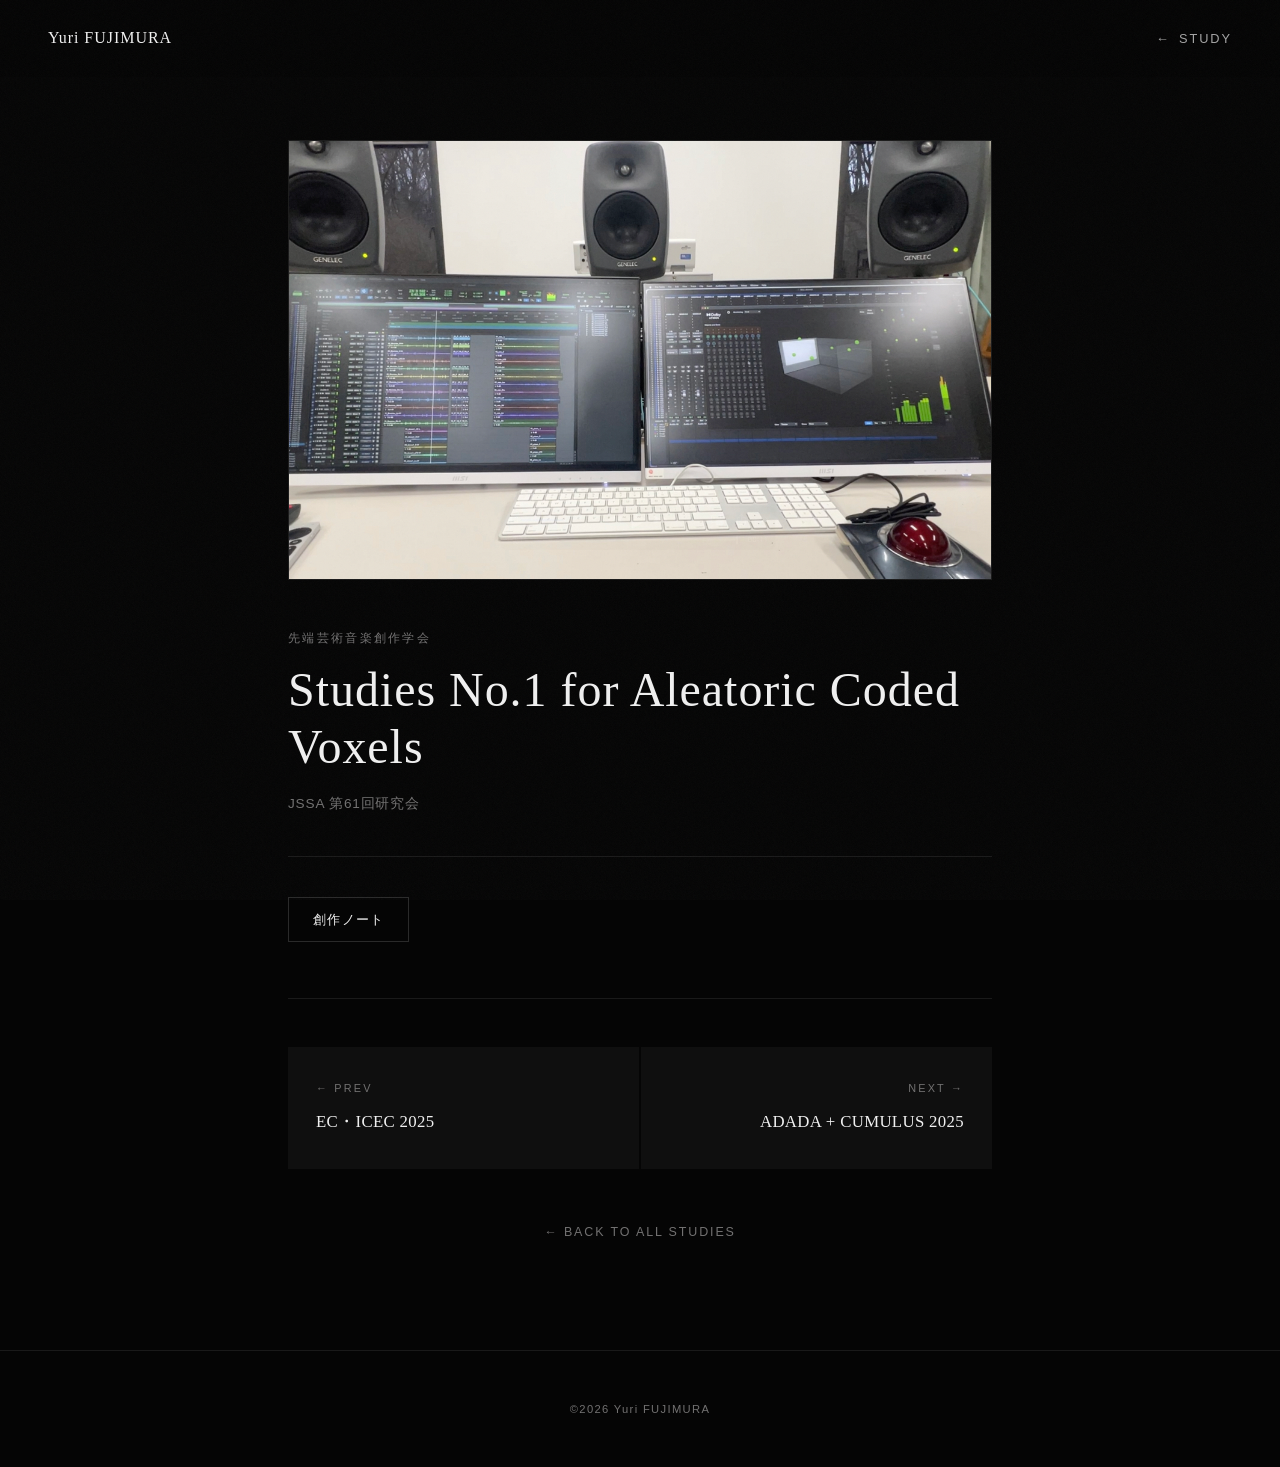
==== study.html @ db3f57db "Add files via upload" ====
<!DOCTYPE html>
<html lang="ja">
<head>
  <meta charset="UTF-8">
  <meta name="viewport" content="width=device-width, initial-scale=1.0">
  <title>Study Detail — Yuri FUJIMURA</title>
  <link rel="preconnect" href="https://fonts.googleapis.com">
  <link rel="preconnect" href="https://fonts.gstatic.com" crossorigin>
  <link href="https://fonts.googleapis.com/css2?family=Geist:wght@100..900&family=Noto+Sans+JP:wght@300;400;500;700&display=swap" rel="stylesheet">

  <style>
    :root {
      --bg-primary: #050505;
      --bg-secondary: #0a0a0a;
      --bg-card: #0f0f0f;
      --text-primary: #f0f0f0;
      --text-secondary: #a4a4a4;
      --text-muted: #727171;
      --accent: #ffffff;
      --border: #1a1a1a;
      --border-light: #2a2a2a;
      --font-display: 'Instrument Serif', serif;
      --font-body: 'Zen Kaku Gothic New', sans-serif;
    }
    *, *::before, *::after { margin: 0; padding: 0; box-sizing: border-box; }
    html { scroll-behavior: smooth; font-size: 16px; }
    body {
      font-family: var(--font-body);
      background-color: var(--bg-primary);
      color: var(--text-primary);
      line-height: 1.8; font-weight: 300;
      -webkit-font-smoothing: antialiased;
      overflow-x: hidden;
    }
    a { color: var(--text-primary); text-decoration: none; transition: opacity 0.3s ease; }
    a:hover { opacity: 0.6; }
    ::selection { background: var(--text-primary); color: var(--bg-primary); }

    .grain-overlay {
      position: fixed; top: 0; left: 0; width: 100%; height: 100%;
      pointer-events: none; z-index: 9998; opacity: 0.035;
      background-image: url("data:image/svg+xml,%3Csvg viewBox='0 0 256 256' xmlns='http://www.w3.org/2000/svg'%3E%3Cfilter id='n'%3E%3CfeTurbulence type='fractalNoise' baseFrequency='0.9' numOctaves='4' stitchTiles='stitch'/%3E%3C/filter%3E%3Crect width='100%25' height='100%25' filter='url(%23n)'/%3E%3C/svg%3E");
      background-size: 128px 128px;
    }

    /* Nav */
    nav {
      position: fixed; top: 0; left: 0; width: 100%;
      padding: 24px 48px;
      display: flex; justify-content: space-between; align-items: center;
      z-index: 1000;
      background: rgba(5, 5, 5, 0.92);
      backdrop-filter: blur(16px); -webkit-backdrop-filter: blur(16px);
    }
    .nav-logo {
      font-family: var(--font-display);
      font-size: 1.0rem; font-weight: 400;
      letter-spacing: 0.06em;
    }
    .nav-back {
      font-size: 0.8rem; font-weight: 400;
      letter-spacing: 0.15em; text-transform: uppercase;
      color: var(--text-secondary); position: relative;
      transition: color 0.3s ease;
    }
    .nav-back:hover { color: var(--text-primary); opacity: 1; }
    .nav-back::before { content: '←'; margin-right: 8px; }

    /* Detail Content */
    .detail-container {
      max-width: 800px; margin: 0 auto;
      padding: 140px 48px 80px;
      opacity: 0; transform: translateY(30px);
      animation: fadeUp 0.8s ease forwards 0.1s;
    }
    @keyframes fadeUp {
      from { opacity: 0; transform: translateY(30px); }
      to   { opacity: 1; transform: translateY(0); }
    }

    .detail-category {
      font-size: 0.72rem; color: var(--text-muted);
      letter-spacing: 0.2em; text-transform: uppercase;
      margin-bottom: 12px;
    }
    .detail-title {
      font-family: var(--font-display);
      font-size: clamp(1.8rem, 4vw, 3rem);
      font-weight: 400; letter-spacing: 0.02em;
      line-height: 1.2; margin-bottom: 16px;
    }
    .detail-venue {
      font-size: 0.85rem; color: var(--text-muted);
      letter-spacing: 0.06em; margin-bottom: 40px;
    }
    .detail-divider {
      width: 100%; height: 1px; background: var(--border);
      margin-bottom: 40px;
    }

    .detail-hero-image {
      width: 100%; aspect-ratio: 16 / 10;
      background: var(--bg-card); border: 1px solid var(--border);
      display: flex; align-items: center; justify-content: center;
      color: var(--text-muted); font-size: 0.75rem; letter-spacing: 0.12em;
      margin-bottom: 48px; overflow: hidden;
    }
    .detail-hero-image img {
      width: 100%; height: 100%; object-fit: cover;
    }

    .detail-description {
      font-size: 0.95rem; color: var(--text-secondary);
      line-height: 2; margin-bottom: 40px;
    }
    .detail-description p { margin-bottom: 18px; }

    .detail-links {
      display: flex; flex-wrap: wrap; gap: 16px; margin-bottom: 56px;
    }
    .detail-links a {
      font-size: 0.8rem; color: var(--text-primary);
      padding: 10px 24px;
      border: 1px solid var(--border-light);
      letter-spacing: 0.1em;
      transition: border-color 0.3s ease, background 0.3s ease;
    }
    .detail-links a:hover {
      border-color: var(--text-secondary);
      background: rgba(255,255,255,0.03);
      opacity: 1;
    }

    /* Image Gallery */
    .detail-gallery { margin-bottom: 56px; }
    .detail-gallery-item { margin-bottom: 32px; }
    .detail-gallery-item .gallery-image {
      width: 100%; aspect-ratio: 16 / 10;
      background: var(--bg-card); border: 1px solid var(--border);
      display: flex; align-items: center; justify-content: center;
      color: var(--text-muted); font-size: 0.75rem; letter-spacing: 0.12em;
      overflow: hidden;
    }
    .detail-gallery-item .gallery-image img {
      width: 100%; height: 100%; object-fit: cover;
    }
    .detail-gallery-item .gallery-caption {
      font-size: 0.78rem; color: var(--text-muted);
      margin-top: 10px; letter-spacing: 0.04em;
    }

    /* Detail Text Sections */
    .detail-section { margin-bottom: 48px; }
    .detail-section h3 {
      font-family: var(--font-display);
      font-size: 1.3rem; font-weight: 400;
      margin-bottom: 16px; letter-spacing: 0.02em;
    }
    .detail-section p {
      font-size: 0.9rem; color: var(--text-secondary);
      line-height: 2; margin-bottom: 12px;
    }

    /* Prev / Next Navigation */
    .work-nav {
      border-top: 1px solid var(--border);
      padding-top: 48px; margin-top: 48px;
      display: grid; grid-template-columns: 1fr 1fr; gap: 2px;
    }
    .work-nav-item {
      padding: 32px 28px;
      background: var(--bg-card);
      transition: background 0.3s ease;
      display: flex; flex-direction: column; justify-content: center;
    }
    .work-nav-item:hover { background: var(--bg-secondary); }
    .work-nav-item a { display: block; color: inherit; text-decoration: none; }
    .work-nav-item a:hover { opacity: 1; }
    .work-nav-label {
      font-size: 0.68rem; color: var(--text-muted);
      letter-spacing: 0.2em; text-transform: uppercase;
      margin-bottom: 8px;
    }
    .work-nav-title {
      font-family: var(--font-display);
      font-size: 1.05rem; font-weight: 400;
      letter-spacing: 0.02em;
      transition: color 0.3s ease;
    }
    .work-nav-item:hover .work-nav-title { color: var(--accent); }
    .work-nav-item.next { text-align: right; }

    .back-to-works {
      text-align: center; margin-top: 48px; padding-bottom: 24px;
    }
    .back-to-works a {
      font-size: 0.78rem; color: var(--text-muted);
      letter-spacing: 0.15em; text-transform: uppercase;
      padding: 8px 0; transition: color 0.3s ease;
    }
    .back-to-works a:hover { color: var(--text-primary); opacity: 1; }

    footer {
      text-align: center; padding: 48px;
      border-top: 1px solid var(--border);
      font-size: 0.7rem; color: var(--text-muted); letter-spacing: 0.12em;
    }

    @media (max-width: 768px) {
      nav { padding: 16px 24px; }
      .detail-container { padding: 120px 24px 60px; }
      .work-nav { grid-template-columns: 1fr; }
      .work-nav-item.next { text-align: left; }
    }
  </style>
</head>
<body>
  <div class="grain-overlay"></div>

  <nav>
    <a href="index.html" class="nav-logo">Yuri FUJIMURA</a>
    <a href="index.html#study" class="nav-back">Study</a>
  </nav>

  <div class="detail-container" id="detailContainer">
    <!-- Content populated by JS -->
  </div>

  <footer>&copy;2026 Yuri FUJIMURA</footer>

  <script>
    const studies = [
      {
        id: 0,
        category: '先端芸術音楽創作学会',
        title: 'Studies No.1 for Aleatoric Coded Voxels',
        venue: 'JSSA 第61回研究会',
        image: 'img/study/JSSA.jpg',
        description: '',
        links: [
          { label: '創作ノート', url: 'https://data.jssa.info/paper/2026v18n01/61_4.Fujimura.pdf' }
        ],
        images: [],
        sections: []
      },
      {
        id: 1,
        category: 'ADADA',
        title: 'ADADA + CUMULUS 2025',
        venue: 'ADADA + CUMULUS 2025',
        image: 'img/works/ADADA.jpg',
        description: '',
        links: [
           { label: '論文', url: 'https://doi.org/10.20668/adadapic.2025.0_CP0601' }
        ],
        images: [],
        sections: []
      },
      {
        id: 2,
        category: 'AES',
        title: '若手・学生のためのAESジャパンフォーラム',
        venue: 'AES Japan Forum',
        image: 'img/study/AESフォーラム.JPG',
        description: '',
        links: [],
        images: [],
        sections: []
      },
      {
        id: 3,
        category: 'SIGEC',
        title: 'EC・ICEC 2025',
        venue: 'EC・ICEC 2025',
        image: 'img/study/EC・ICEC.jpg',
        description: '',
        links: [
          { label: '予稿', url: 'https://ipsj.ixsq.nii.ac.jp/records/2003704' }
        ],
        images: [],
        sections: []
      }
    ];

    function getStudyId() {
      const params = new URLSearchParams(window.location.search);
      return parseInt(params.get('id'), 10) || 0;
    }

    function renderStudy(id) {
      const study = studies[id];
      if (!study) { window.location.href = 'index.html#study'; return; }

      document.title = study.title + ' — Yuri FUJIMURA';

      let html = '';

      // Hero image area
      html += '<div class="detail-hero-image">';
      if (study.image) {
        html += '<img src="' + study.image + '" alt="' + study.title + '">';
      } else {
        html += study.venue;
      }
      html += '</div>';

      // Category, Title, Venue
      html += '<p class="detail-category">' + study.category + '</p>';
      html += '<h1 class="detail-title">' + study.title + '</h1>';
      html += '<p class="detail-venue">' + study.venue + '</p>';
      html += '<div class="detail-divider"></div>';

      // Description
      if (study.description) {
        html += '<div class="detail-description"><p>' + study.description + '</p></div>';
      }

      // Links
      if (study.links.length > 0) {
        html += '<div class="detail-links">';
        study.links.forEach(function(link) {
          html += '<a href="' + link.url + '" target="_blank" rel="noopener">' + link.label + '</a>';
        });
        html += '</div>';
      }

      // Gallery images
      if (study.images.length > 0) {
        html += '<div class="detail-gallery">';
        study.images.forEach(function(img) {
          html += '<div class="detail-gallery-item">';
          html += '<div class="gallery-image">';
          if (img.src) {
            html += '<img src="' + img.src + '" alt="' + (img.caption || '') + '">';
          } else {
            html += img.caption || 'Image';
          }
          html += '</div>';
          if (img.caption) {
            html += '<p class="gallery-caption">' + img.caption + '</p>';
          }
          html += '</div>';
        });
        html += '</div>';
      }

      // Additional text sections
      if (study.sections.length > 0) {
        study.sections.forEach(function(sec) {
          html += '<div class="detail-section">';
          if (sec.heading) html += '<h3>' + sec.heading + '</h3>';
          if (sec.text) html += '<p>' + sec.text + '</p>';
          html += '</div>';
        });
      }

      // Prev / Next navigation
      var prevId = id > 0 ? id - 1 : studies.length - 1;
      var nextId = id < studies.length - 1 ? id + 1 : 0;
      var prev = studies[prevId];
      var next = studies[nextId];

      html += '<div class="work-nav">';
      html += '<div class="work-nav-item prev">';
      html += '<a href="study.html?id=' + prevId + '">';
      html += '<p class="work-nav-label">← Prev</p>';
      html += '<p class="work-nav-title">' + prev.title + '</p>';
      html += '</a></div>';
      html += '<div class="work-nav-item next">';
      html += '<a href="study.html?id=' + nextId + '">';
      html += '<p class="work-nav-label">Next →</p>';
      html += '<p class="work-nav-title">' + next.title + '</p>';
      html += '</a></div>';
      html += '</div>';

      // Back to study
      html += '<div class="back-to-works"><a href="index.html#study">← Back to All Studies</a></div>';

      document.getElementById('detailContainer').innerHTML = html;
    }

    renderStudy(getStudyId());
  </script>
</body>
</html>
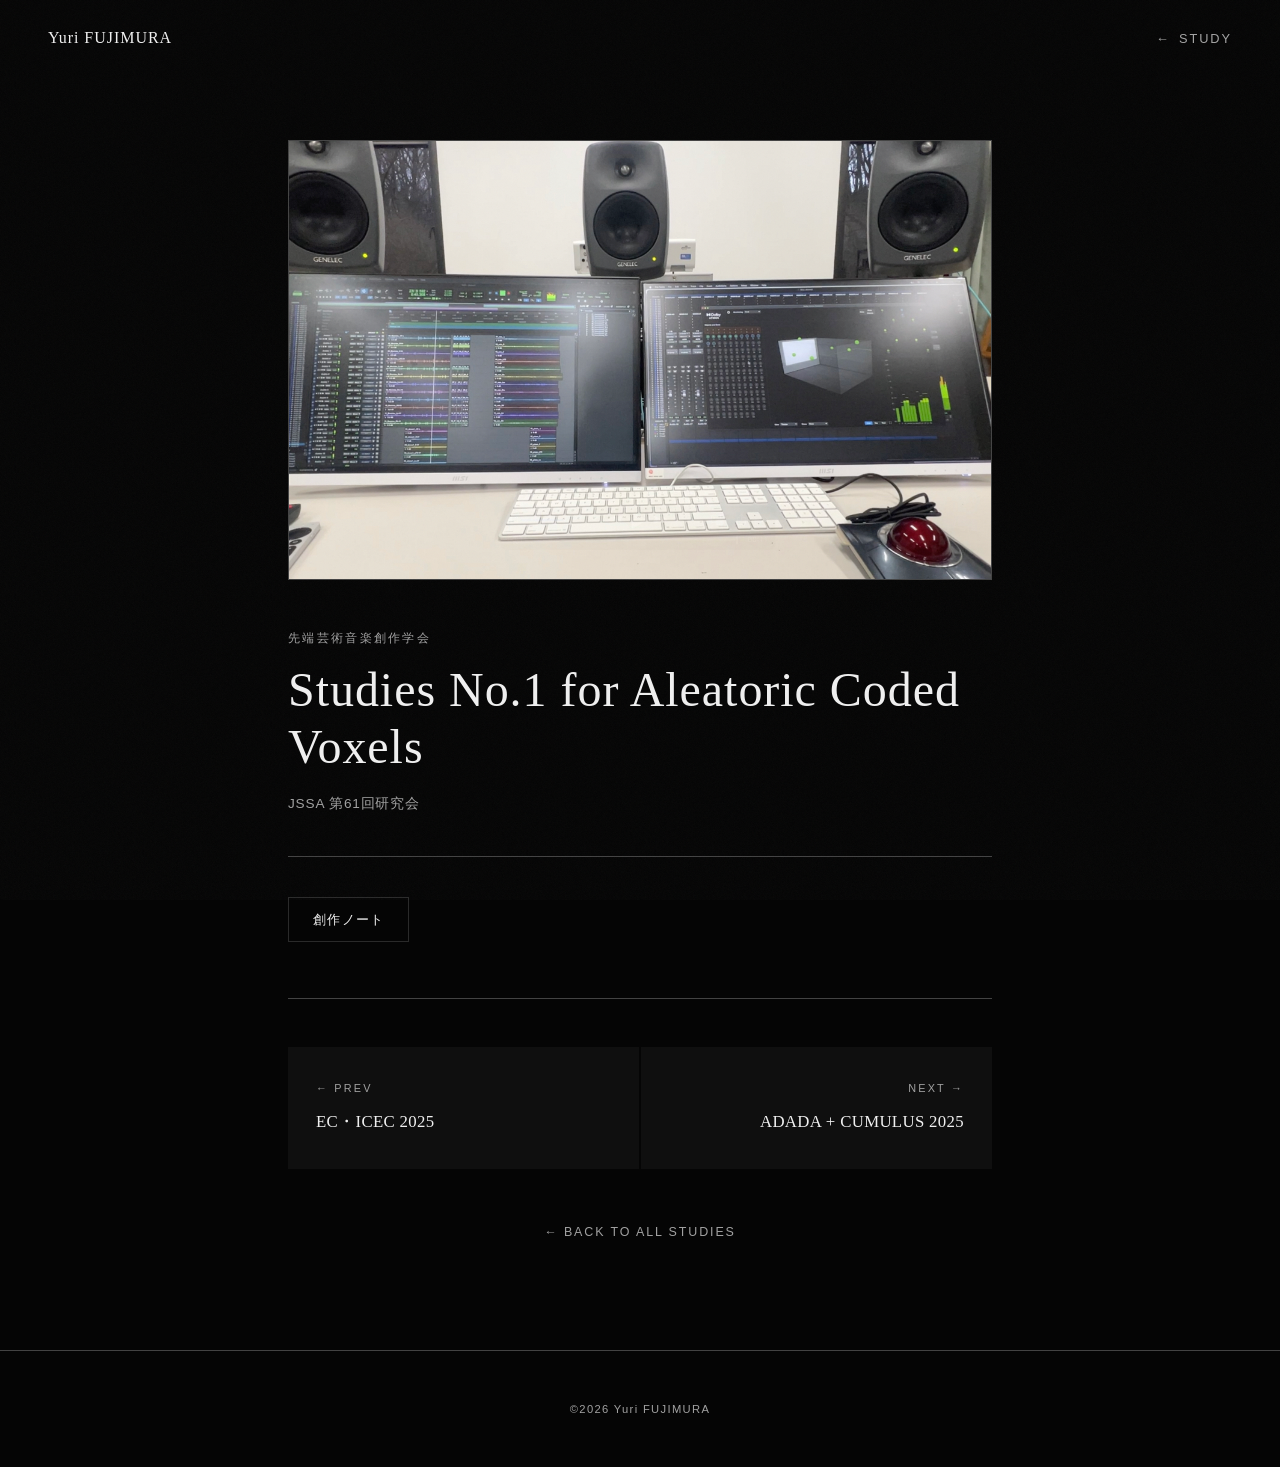
==== commit 92245c9e: "Add files via upload" ====
--- a/study.html
+++ b/study.html
@@ -7,379 +7,22 @@
   <link rel="preconnect" href="https://fonts.googleapis.com">
   <link rel="preconnect" href="https://fonts.gstatic.com" crossorigin>
   <link href="https://fonts.googleapis.com/css2?family=Geist:wght@100..900&family=Noto+Sans+JP:wght@300;400;500;700&display=swap" rel="stylesheet">
-
-  <style>
-    :root {
-      --bg-primary: #050505;
-      --bg-secondary: #0a0a0a;
-      --bg-card: #0f0f0f;
-      --text-primary: #f0f0f0;
-      --text-secondary: #a4a4a4;
-      --text-muted: #727171;
-      --accent: #ffffff;
-      --border: #1a1a1a;
-      --border-light: #2a2a2a;
-      --font-display: 'Instrument Serif', serif;
-      --font-body: 'Zen Kaku Gothic New', sans-serif;
-    }
-    *, *::before, *::after { margin: 0; padding: 0; box-sizing: border-box; }
-    html { scroll-behavior: smooth; font-size: 16px; }
-    body {
-      font-family: var(--font-body);
-      background-color: var(--bg-primary);
-      color: var(--text-primary);
-      line-height: 1.8; font-weight: 300;
-      -webkit-font-smoothing: antialiased;
-      overflow-x: hidden;
-    }
-    a { color: var(--text-primary); text-decoration: none; transition: opacity 0.3s ease; }
-    a:hover { opacity: 0.6; }
-    ::selection { background: var(--text-primary); color: var(--bg-primary); }
-
-    .grain-overlay {
-      position: fixed; top: 0; left: 0; width: 100%; height: 100%;
-      pointer-events: none; z-index: 9998; opacity: 0.035;
-      background-image: url("data:image/svg+xml,%3Csvg viewBox='0 0 256 256' xmlns='http://www.w3.org/2000/svg'%3E%3Cfilter id='n'%3E%3CfeTurbulence type='fractalNoise' baseFrequency='0.9' numOctaves='4' stitchTiles='stitch'/%3E%3C/filter%3E%3Crect width='100%25' height='100%25' filter='url(%23n)'/%3E%3C/svg%3E");
-      background-size: 128px 128px;
-    }
-
-    /* Nav */
-    nav {
-      position: fixed; top: 0; left: 0; width: 100%;
-      padding: 24px 48px;
-      display: flex; justify-content: space-between; align-items: center;
-      z-index: 1000;
-      background: rgba(5, 5, 5, 0.92);
-      backdrop-filter: blur(16px); -webkit-backdrop-filter: blur(16px);
-    }
-    .nav-logo {
-      font-family: var(--font-display);
-      font-size: 1.0rem; font-weight: 400;
-      letter-spacing: 0.06em;
-    }
-    .nav-back {
-      font-size: 0.8rem; font-weight: 400;
-      letter-spacing: 0.15em; text-transform: uppercase;
-      color: var(--text-secondary); position: relative;
-      transition: color 0.3s ease;
-    }
-    .nav-back:hover { color: var(--text-primary); opacity: 1; }
-    .nav-back::before { content: '←'; margin-right: 8px; }
-
-    /* Detail Content */
-    .detail-container {
-      max-width: 800px; margin: 0 auto;
-      padding: 140px 48px 80px;
-      opacity: 0; transform: translateY(30px);
-      animation: fadeUp 0.8s ease forwards 0.1s;
-    }
-    @keyframes fadeUp {
-      from { opacity: 0; transform: translateY(30px); }
-      to   { opacity: 1; transform: translateY(0); }
-    }
-
-    .detail-category {
-      font-size: 0.72rem; color: var(--text-muted);
-      letter-spacing: 0.2em; text-transform: uppercase;
-      margin-bottom: 12px;
-    }
-    .detail-title {
-      font-family: var(--font-display);
-      font-size: clamp(1.8rem, 4vw, 3rem);
-      font-weight: 400; letter-spacing: 0.02em;
-      line-height: 1.2; margin-bottom: 16px;
-    }
-    .detail-venue {
-      font-size: 0.85rem; color: var(--text-muted);
-      letter-spacing: 0.06em; margin-bottom: 40px;
-    }
-    .detail-divider {
-      width: 100%; height: 1px; background: var(--border);
-      margin-bottom: 40px;
-    }
-
-    .detail-hero-image {
-      width: 100%; aspect-ratio: 16 / 10;
-      background: var(--bg-card); border: 1px solid var(--border);
-      display: flex; align-items: center; justify-content: center;
-      color: var(--text-muted); font-size: 0.75rem; letter-spacing: 0.12em;
-      margin-bottom: 48px; overflow: hidden;
-    }
-    .detail-hero-image img {
-      width: 100%; height: 100%; object-fit: cover;
-    }
-
-    .detail-description {
-      font-size: 0.95rem; color: var(--text-secondary);
-      line-height: 2; margin-bottom: 40px;
-    }
-    .detail-description p { margin-bottom: 18px; }
-
-    .detail-links {
-      display: flex; flex-wrap: wrap; gap: 16px; margin-bottom: 56px;
-    }
-    .detail-links a {
-      font-size: 0.8rem; color: var(--text-primary);
-      padding: 10px 24px;
-      border: 1px solid var(--border-light);
-      letter-spacing: 0.1em;
-      transition: border-color 0.3s ease, background 0.3s ease;
-    }
-    .detail-links a:hover {
-      border-color: var(--text-secondary);
-      background: rgba(255,255,255,0.03);
-      opacity: 1;
-    }
-
-    /* Image Gallery */
-    .detail-gallery { margin-bottom: 56px; }
-    .detail-gallery-item { margin-bottom: 32px; }
-    .detail-gallery-item .gallery-image {
-      width: 100%; aspect-ratio: 16 / 10;
-      background: var(--bg-card); border: 1px solid var(--border);
-      display: flex; align-items: center; justify-content: center;
-      color: var(--text-muted); font-size: 0.75rem; letter-spacing: 0.12em;
-      overflow: hidden;
-    }
-    .detail-gallery-item .gallery-image img {
-      width: 100%; height: 100%; object-fit: cover;
-    }
-    .detail-gallery-item .gallery-caption {
-      font-size: 0.78rem; color: var(--text-muted);
-      margin-top: 10px; letter-spacing: 0.04em;
-    }
-
-    /* Detail Text Sections */
-    .detail-section { margin-bottom: 48px; }
-    .detail-section h3 {
-      font-family: var(--font-display);
-      font-size: 1.3rem; font-weight: 400;
-      margin-bottom: 16px; letter-spacing: 0.02em;
-    }
-    .detail-section p {
-      font-size: 0.9rem; color: var(--text-secondary);
-      line-height: 2; margin-bottom: 12px;
-    }
-
-    /* Prev / Next Navigation */
-    .work-nav {
-      border-top: 1px solid var(--border);
-      padding-top: 48px; margin-top: 48px;
-      display: grid; grid-template-columns: 1fr 1fr; gap: 2px;
-    }
-    .work-nav-item {
-      padding: 32px 28px;
-      background: var(--bg-card);
-      transition: background 0.3s ease;
-      display: flex; flex-direction: column; justify-content: center;
-    }
-    .work-nav-item:hover { background: var(--bg-secondary); }
-    .work-nav-item a { display: block; color: inherit; text-decoration: none; }
-    .work-nav-item a:hover { opacity: 1; }
-    .work-nav-label {
-      font-size: 0.68rem; color: var(--text-muted);
-      letter-spacing: 0.2em; text-transform: uppercase;
-      margin-bottom: 8px;
-    }
-    .work-nav-title {
-      font-family: var(--font-display);
-      font-size: 1.05rem; font-weight: 400;
-      letter-spacing: 0.02em;
-      transition: color 0.3s ease;
-    }
-    .work-nav-item:hover .work-nav-title { color: var(--accent); }
-    .work-nav-item.next { text-align: right; }
-
-    .back-to-works {
-      text-align: center; margin-top: 48px; padding-bottom: 24px;
-    }
-    .back-to-works a {
-      font-size: 0.78rem; color: var(--text-muted);
-      letter-spacing: 0.15em; text-transform: uppercase;
-      padding: 8px 0; transition: color 0.3s ease;
-    }
-    .back-to-works a:hover { color: var(--text-primary); opacity: 1; }
-
-    footer {
-      text-align: center; padding: 48px;
-      border-top: 1px solid var(--border);
-      font-size: 0.7rem; color: var(--text-muted); letter-spacing: 0.12em;
-    }
-
-    @media (max-width: 768px) {
-      nav { padding: 16px 24px; }
-      .detail-container { padding: 120px 24px 60px; }
-      .work-nav { grid-template-columns: 1fr; }
-      .work-nav-item.next { text-align: left; }
-    }
-  </style>
+  <link rel="stylesheet" href="css/style.css">
 </head>
 <body>
   <div class="grain-overlay"></div>
 
   <nav>
-    <a href="index.html" class="nav-logo">Yuri FUJIMURA</a>
-    <a href="index.html#study" class="nav-back">Study</a>
+    <a href="/" class="nav-logo">Yuri FUJIMURA</a>
+    <a href="/study" class="nav-back">Study</a>
   </nav>
 
   <div class="detail-container" id="detailContainer">
-    <!-- Content populated by JS -->
+    <!-- Content populated by js/study.js -->
   </div>
 
   <footer>&copy;2026 Yuri FUJIMURA</footer>
 
-  <script>
-    const studies = [
-      {
-        id: 0,
-        category: '先端芸術音楽創作学会',
-        title: 'Studies No.1 for Aleatoric Coded Voxels',
-        venue: 'JSSA 第61回研究会',
-        image: 'img/study/JSSA.jpg',
-        description: '',
-        links: [
-          { label: '創作ノート', url: 'https://data.jssa.info/paper/2026v18n01/61_4.Fujimura.pdf' }
-        ],
-        images: [],
-        sections: []
-      },
-      {
-        id: 1,
-        category: 'ADADA',
-        title: 'ADADA + CUMULUS 2025',
-        venue: 'ADADA + CUMULUS 2025',
-        image: 'img/works/ADADA.jpg',
-        description: '',
-        links: [
-           { label: '論文', url: 'https://doi.org/10.20668/adadapic.2025.0_CP0601' }
-        ],
-        images: [],
-        sections: []
-      },
-      {
-        id: 2,
-        category: 'AES',
-        title: '若手・学生のためのAESジャパンフォーラム',
-        venue: 'AES Japan Forum',
-        image: 'img/study/AESフォーラム.JPG',
-        description: '',
-        links: [],
-        images: [],
-        sections: []
-      },
-      {
-        id: 3,
-        category: 'SIGEC',
-        title: 'EC・ICEC 2025',
-        venue: 'EC・ICEC 2025',
-        image: 'img/study/EC・ICEC.jpg',
-        description: '',
-        links: [
-          { label: '予稿', url: 'https://ipsj.ixsq.nii.ac.jp/records/2003704' }
-        ],
-        images: [],
-        sections: []
-      }
-    ];
-
-    function getStudyId() {
-      const params = new URLSearchParams(window.location.search);
-      return parseInt(params.get('id'), 10) || 0;
-    }
-
-    function renderStudy(id) {
-      const study = studies[id];
-      if (!study) { window.location.href = 'index.html#study'; return; }
-
-      document.title = study.title + ' — Yuri FUJIMURA';
-
-      let html = '';
-
-      // Hero image area
-      html += '<div class="detail-hero-image">';
-      if (study.image) {
-        html += '<img src="' + study.image + '" alt="' + study.title + '">';
-      } else {
-        html += study.venue;
-      }
-      html += '</div>';
-
-      // Category, Title, Venue
-      html += '<p class="detail-category">' + study.category + '</p>';
-      html += '<h1 class="detail-title">' + study.title + '</h1>';
-      html += '<p class="detail-venue">' + study.venue + '</p>';
-      html += '<div class="detail-divider"></div>';
-
-      // Description
-      if (study.description) {
-        html += '<div class="detail-description"><p>' + study.description + '</p></div>';
-      }
-
-      // Links
-      if (study.links.length > 0) {
-        html += '<div class="detail-links">';
-        study.links.forEach(function(link) {
-          html += '<a href="' + link.url + '" target="_blank" rel="noopener">' + link.label + '</a>';
-        });
-        html += '</div>';
-      }
-
-      // Gallery images
-      if (study.images.length > 0) {
-        html += '<div class="detail-gallery">';
-        study.images.forEach(function(img) {
-          html += '<div class="detail-gallery-item">';
-          html += '<div class="gallery-image">';
-          if (img.src) {
-            html += '<img src="' + img.src + '" alt="' + (img.caption || '') + '">';
-          } else {
-            html += img.caption || 'Image';
-          }
-          html += '</div>';
-          if (img.caption) {
-            html += '<p class="gallery-caption">' + img.caption + '</p>';
-          }
-          html += '</div>';
-        });
-        html += '</div>';
-      }
-
-      // Additional text sections
-      if (study.sections.length > 0) {
-        study.sections.forEach(function(sec) {
-          html += '<div class="detail-section">';
-          if (sec.heading) html += '<h3>' + sec.heading + '</h3>';
-          if (sec.text) html += '<p>' + sec.text + '</p>';
-          html += '</div>';
-        });
-      }
-
-      // Prev / Next navigation
-      var prevId = id > 0 ? id - 1 : studies.length - 1;
-      var nextId = id < studies.length - 1 ? id + 1 : 0;
-      var prev = studies[prevId];
-      var next = studies[nextId];
-
-      html += '<div class="work-nav">';
-      html += '<div class="work-nav-item prev">';
-      html += '<a href="study.html?id=' + prevId + '">';
-      html += '<p class="work-nav-label">← Prev</p>';
-      html += '<p class="work-nav-title">' + prev.title + '</p>';
-      html += '</a></div>';
-      html += '<div class="work-nav-item next">';
-      html += '<a href="study.html?id=' + nextId + '">';
-      html += '<p class="work-nav-label">Next →</p>';
-      html += '<p class="work-nav-title">' + next.title + '</p>';
-      html += '</a></div>';
-      html += '</div>';
-
-      // Back to study
-      html += '<div class="back-to-works"><a href="index.html#study">← Back to All Studies</a></div>';
-
-      document.getElementById('detailContainer').innerHTML = html;
-    }
-
-    renderStudy(getStudyId());
-  </script>
+  <script src="js/study.js"></script>
 </body>
 </html>
--- a/css/style.css
+++ b/css/style.css
@@ -0,0 +1,510 @@
+/* ============================================
+   style.css — 全ページ共通スタイル
+   ============================================ */
+
+/* --- Variables --- */
+:root {
+  --bg-primary: #050505;
+  --bg-secondary: #0a0a0a;
+  --bg-card: #0f0f0f;
+  --text-primary: #f0f0f0;
+  --text-secondary: #a4a4a4;
+  --text-muted: #a1a1a1;
+  --accent: #ffffff;
+  --accent-dim: #999999;
+  --border: #434343;
+  --border-light: #2a2a2a;
+  --font-display: 'Instrument Serif', serif;
+  --font-body: 'Zen Kaku Gothic New', sans-serif;
+}
+
+/* --- Reset --- */
+*, *::before, *::after { margin: 0; padding: 0; box-sizing: border-box; }
+html { scroll-behavior: smooth; font-size: 16px; }
+body {
+  font-family: var(--font-body);
+  background-color: var(--bg-primary);
+  color: var(--text-primary);
+  line-height: 1.8; font-weight: 300;
+  -webkit-font-smoothing: antialiased;
+  overflow-x: hidden;
+}
+a { color: var(--text-primary); text-decoration: none; transition: opacity 0.3s ease; }
+a:hover { opacity: 0.6; }
+::selection { background: var(--text-primary); color: var(--bg-primary); }
+
+/* --- Effects --- */
+.cursor-glow {
+  position: fixed; width: 300px; height: 300px; border-radius: 50%;
+  background: radial-gradient(circle, rgba(255,255,255,0.03) 0%, transparent 70%);
+  pointer-events: none; z-index: 9999;
+  transform: translate(-50%, -50%);
+  transition: opacity 0.3s ease; opacity: 0;
+}
+.cursor-glow.active { opacity: 1; }
+
+.grain-overlay {
+  position: fixed; top: 0; left: 0; width: 100%; height: 100%;
+  pointer-events: none; z-index: 9998; opacity: 0.035;
+  background-image: url("data:image/svg+xml,%3Csvg viewBox='0 0 256 256' xmlns='http://www.w3.org/2000/svg'%3E%3Cfilter id='n'%3E%3CfeTurbulence type='fractalNoise' baseFrequency='0.9' numOctaves='4' stitchTiles='stitch'/%3E%3C/filter%3E%3Crect width='100%25' height='100%25' filter='url(%23n)'/%3E%3C/svg%3E");
+  background-size: 128px 128px;
+}
+
+/* --- Section common --- */
+section { padding: 120px 48px; position: relative; }
+.section-inner { max-width: 1000px; margin: 0 auto; }
+.section-label {
+  font-family: var(--font-display); font-style: italic;
+  font-size: 0.85rem; color: var(--text-muted);
+  letter-spacing: 0.15em; margin-bottom: 12px;
+  opacity: 0; transform: translateY(20px);
+  transition: opacity 0.6s ease, transform 0.6s ease;
+}
+.section-label.visible { opacity: 1; transform: translateY(0); }
+.section-title {
+  font-family: var(--font-display);
+  font-size: clamp(2.4rem, 5vw, 4rem);
+  font-weight: 400; letter-spacing: 0.02em;
+  margin-bottom: 64px; line-height: 1.15;
+  opacity: 0; transform: translateY(30px);
+  transition: opacity 0.8s ease, transform 0.8s ease;
+}
+.section-title.visible { opacity: 1; transform: translateY(0); }
+.section-divider {
+  width: 100%; height: 1px; background: var(--border);
+  margin-bottom: 64px; opacity: 0;
+  transform: scaleX(0); transform-origin: left;
+  transition: transform 1s ease, opacity 0.6s ease;
+}
+.section-divider.visible { opacity: 1; transform: scaleX(1); }
+
+/* --- Nav --- */
+nav {
+  position: fixed; top: 0; left: 0; width: 100%;
+  padding: 24px 48px;
+  display: flex; justify-content: space-between; align-items: center;
+  z-index: 1000; background: transparent;
+  transition: background 0.4s ease, padding 0.4s ease;
+}
+nav.scrolled {
+  background: rgba(5, 5, 5, 0.92);
+  backdrop-filter: blur(16px); -webkit-backdrop-filter: blur(16px);
+  padding: 16px 48px;
+}
+.nav-logo {
+  font-family: var(--font-display);
+  font-size: 1.0rem; font-weight: 400;
+  letter-spacing: 0.06em;
+}
+.nav-links { display: flex; gap: 36px; list-style: none; }
+.nav-links a {
+  font-size: 0.8rem; font-weight: 400;
+  letter-spacing: 0.15em; text-transform: uppercase;
+  color: var(--text-secondary); position: relative;
+  transition: color 0.3s ease;
+}
+.nav-links a:hover { color: var(--text-primary); opacity: 1; }
+.nav-links a::after {
+  content: ''; position: absolute; bottom: -6px; left: 0;
+  width: 0%; height: 1px; background: var(--text-primary);
+  transition: width 0.4s cubic-bezier(0.25, 0.46, 0.45, 0.94);
+}
+.nav-links a:hover::after { width: 100%; }
+.hamburger {
+  display: none; flex-direction: column; gap: 6px;
+  cursor: pointer; background: none; border: none; padding: 4px;
+}
+.hamburger span {
+  display: block; width: 28px; height: 1px; background: var(--text-primary);
+  transition: transform 0.4s ease, opacity 0.3s ease;
+}
+.hamburger.active span:nth-child(1) { transform: rotate(45deg) translate(4px, 5px); }
+.hamburger.active span:nth-child(2) { opacity: 0; }
+.hamburger.active span:nth-child(3) { transform: rotate(-45deg) translate(4px, -5px); }
+
+/* Nav (detail pages) */
+.nav-back {
+  font-size: 0.8rem; font-weight: 400;
+  letter-spacing: 0.15em; text-transform: uppercase;
+  color: var(--text-secondary); position: relative;
+  transition: color 0.3s ease;
+}
+.nav-back:hover { color: var(--text-primary); opacity: 1; }
+.nav-back::before { content: '\2190'; margin-right: 8px; }
+
+/* --- Hero --- */
+#hero {
+  height: 100vh; height: 100dvh;
+  display: flex; flex-direction: column;
+  justify-content: center; align-items: center;
+  text-align: center; position: relative; overflow: hidden;
+}
+#hero::before {
+  content: ''; position: absolute; top: 0; left: 0; width: 100%; height: 100%;
+  background-image:
+    linear-gradient(rgba(255,255,255,0.015) 1px, transparent 1px),
+    linear-gradient(90deg, rgba(255,255,255,0.015) 1px, transparent 1px);
+  background-size: 80px 80px; pointer-events: none;
+  animation: gridFloat 20s linear infinite;
+}
+@keyframes gridFloat {
+  0% { transform: translate(0, 0); }
+  100% { transform: translate(80px, 80px); }
+}
+.hero-name {
+  font-family: var(--font-display);
+  font-size: clamp(2rem, 6vw, 7rem);
+  font-weight: 300; letter-spacing: 0.02em; line-height: 1.0;
+  margin-bottom: 20px; position: relative;
+}
+.hero-name .char {
+  display: inline-block; opacity: 0;
+  transform: translateY(60px) rotateX(40deg);
+  animation: charReveal 0.8s cubic-bezier(0.16, 1, 0.3, 1) forwards;
+}
+@keyframes charReveal {
+  to { opacity: 1; transform: translateY(0) rotateX(0deg); }
+}
+.hero-line {
+  width: 48px; height: 1px; background: var(--text-muted);
+  margin: 0 auto 20px; opacity: 0; transform: scaleX(0);
+  animation: lineExpand 0.8s ease forwards 1.2s;
+}
+@keyframes lineExpand { to { opacity: 1; transform: scaleX(1); } }
+.hero-subtitle {
+  font-size: 0.85rem; font-weight: 300;
+  letter-spacing: 0.3em; color: var(--text-secondary);
+  text-transform: uppercase;
+  opacity: 0; animation: fadeUp 1s ease forwards 1.4s;
+}
+.hero-links {
+  display: flex; gap: 32px; margin-top: 24px;
+  opacity: 0; animation: fadeUp 1s ease forwards 1.8s;
+}
+.hero-links a {
+  color: var(--text-muted); font-size: 1.3rem;
+  transition: color 0.3s ease;
+}
+.hero-links a:hover { color: var(--text-primary); opacity: 1; }
+/* note.com icon */
+.icon-note {
+  width: 1em; height: 1em; fill: currentColor; vertical-align: -0.125em;
+  border: 1.5px solid currentColor; border-radius: 3px; padding: 1px;
+}
+.scroll-indicator {
+  position: absolute; bottom: 48px;
+  display: flex; flex-direction: column; align-items: center; gap: 12px;
+  opacity: 0; animation: fadeUp 1s ease forwards 2.2s;
+}
+.scroll-indicator span {
+  font-size: 0.65rem; letter-spacing: 0.3em;
+  color: var(--text-muted); text-transform: uppercase;
+}
+.scroll-line {
+  width: 1px; height: 48px;
+  background: linear-gradient(to bottom, var(--text-muted), transparent);
+  animation: scrollPulse 2.5s ease infinite;
+}
+@keyframes fadeUp {
+  from { opacity: 0; transform: translateY(30px); }
+  to   { opacity: 1; transform: translateY(0); }
+}
+@keyframes scrollPulse {
+  0%, 100% { transform: scaleY(1); opacity: 0.4; }
+  50%      { transform: scaleY(0.4); opacity: 0.8; }
+}
+
+/* --- About --- */
+#about { background: var(--bg-secondary); }
+.about-content {
+  display: grid; grid-template-columns: 300px 1fr;
+  gap: 70px; align-items: start;
+  opacity: 0; transform: translateY(40px);
+  transition: opacity 1s ease 0.2s, transform 1s ease 0.2s;
+}
+.about-content.visible { opacity: 1; transform: translateY(0); }
+.about-photo {
+  width: 100%; aspect-ratio: 3 / 4;
+  background: var(--bg-card); border: 1px solid var(--border);
+  display: flex; align-items: center; justify-content: center;
+  color: var(--text-muted); font-size: 0.75rem; letter-spacing: 0.12em;
+  position: relative; overflow: hidden;
+}
+.about-photo::after {
+  content: ''; position: absolute; inset: 0;
+  background: linear-gradient(to top, rgba(5,5,5,0.4), transparent 50%);
+  pointer-events: none;
+}
+.about-photo img { width: 100%; height: 100%; object-fit: cover; display: block; }
+.about-text p { margin-bottom: 18px; color: var(--text-secondary); font-size: 0.9rem; line-height: 2; }
+.about-text .name-ja { font-size: 1.5rem; font-weight: 500; color: var(--text-primary); margin-bottom: 2px; }
+.about-text .name-en {
+  font-family: var(--font-display); font-style: italic;
+  font-size: 1.1rem; color: var(--text-muted);
+  letter-spacing: 0.06em; margin-bottom: 28px;
+}
+.about-tags { display: flex; flex-wrap: wrap; gap: 8px; margin-top: 28px; }
+.about-tags span {
+  padding: 6px 16px; border: 1px solid var(--border-light);
+  font-size: 0.72rem; color: var(--text-secondary); letter-spacing: 0.08em;
+  transition: border-color 0.3s ease, color 0.3s ease;
+}
+.about-tags span:hover { border-color: var(--text-secondary); color: var(--text-primary); }
+.about-societies { margin-top: 32px; font-size: 0.8rem; color: var(--text-muted); letter-spacing: 0.04em; }
+
+/* --- Works & Study cards --- */
+#study { background: var(--bg-secondary); }
+.works-grid { display: grid; grid-template-columns: repeat(2, 1fr); gap: 2px; }
+.work-card {
+  background: var(--bg-card); overflow: hidden; position: relative;
+  display: flex; flex-direction: column;
+  opacity: 0; transform: translateY(40px);
+  transition: opacity 0.7s ease, transform 0.7s ease;
+}
+.work-card.visible { opacity: 1; transform: translateY(0); }
+.work-card a.work-card-link {
+  display: flex; flex-direction: column;
+  text-decoration: none; color: inherit;
+  transition: opacity 0.3s ease;
+}
+.work-card a.work-card-link:hover { opacity: 1; }
+.work-thumbnail-wrap { overflow: hidden; aspect-ratio: 16 / 10; background: var(--bg-secondary); position: relative; }
+.work-thumbnail {
+  width: 100%; height: 100%;
+  display: flex; align-items: center; justify-content: center;
+  color: var(--text-muted); font-size: 0.7rem; letter-spacing: 0.1em; text-align: center;
+  transition: transform 0.8s cubic-bezier(0.25, 0.46, 0.45, 0.94), filter 0.6s ease;
+  background: linear-gradient(135deg, #0d0d0d 0%, #151515 100%);
+}
+.work-card:hover .work-thumbnail { transform: scale(1.08); filter: brightness(1.2); }
+.work-info { padding: 20px 24px; display: flex; flex-direction: column; }
+.work-info .work-category {
+  font-size: 0.68rem; color: var(--text-muted);
+  letter-spacing: 0.15em; text-transform: uppercase; margin-bottom: 6px;
+}
+.work-info h3 {
+  font-family: var(--font-display); font-size: 1.1rem;
+  font-weight: 400; margin-bottom: 8px; letter-spacing: 0.02em;
+  transition: color 0.3s ease;
+}
+.work-card:hover .work-info h3 { color: var(--accent); }
+.work-info p { font-size: 0.8rem; color: var(--text-secondary); line-height: 1.6; }
+.work-tools { font-size: 0.68rem; color: var(--text-muted); margin-top: auto; padding: 12px 24px 20px; }
+.work-thumbnail-wrap img {
+  width: 100%; height: 100%; object-fit: cover; display: block;
+  transition: transform 0.8s cubic-bezier(0.25, 0.46, 0.45, 0.94), filter 0.6s ease;
+}
+.work-card:hover .work-thumbnail-wrap img { transform: scale(1.08); filter: brightness(1.2); }
+.work-card-links {
+  display: flex; flex-wrap: wrap; gap: 12px;
+  padding: 0 24px 20px;
+}
+.work-card-links a {
+  font-size: 0.72rem; color: var(--text-secondary);
+  letter-spacing: 0.08em;
+  border-bottom: 1px solid var(--border);
+  padding-bottom: 2px;
+  transition: color 0.3s ease, border-color 0.3s ease;
+}
+.work-card-links a:hover { color: var(--text-primary); border-bottom-color: var(--text-secondary); opacity: 1; }
+
+/* --- Detail page --- */
+.detail-container {
+  max-width: 800px; margin: 0 auto;
+  padding: 140px 48px 80px;
+  opacity: 0; transform: translateY(30px);
+  animation: fadeUp 0.8s ease forwards 0.1s;
+}
+.detail-category {
+  font-size: 0.72rem; color: var(--text-muted);
+  letter-spacing: 0.2em; text-transform: uppercase;
+  margin-bottom: 12px;
+}
+.detail-title {
+  font-family: var(--font-display);
+  font-size: clamp(1.8rem, 4vw, 3rem);
+  font-weight: 400; letter-spacing: 0.02em;
+  line-height: 1.2; margin-bottom: 16px;
+}
+.detail-tools {
+  font-size: 0.78rem; color: var(--text-muted);
+  letter-spacing: 0.06em; margin-bottom: 40px;
+}
+.detail-venue {
+  font-size: 0.85rem; color: var(--text-muted);
+  letter-spacing: 0.06em; margin-bottom: 40px;
+}
+.detail-divider {
+  width: 100%; height: 1px; background: var(--border);
+  margin-bottom: 40px;
+}
+.detail-hero-image {
+  width: 100%; aspect-ratio: 16 / 10;
+  background: var(--bg-card); border: 1px solid var(--border);
+  display: flex; align-items: center; justify-content: center;
+  color: var(--text-muted); font-size: 0.75rem; letter-spacing: 0.12em;
+  margin-bottom: 48px; overflow: hidden;
+}
+.detail-hero-image img {
+  width: 100%; height: 100%; object-fit: cover;
+}
+.detail-description {
+  font-size: 0.95rem; color: var(--text-secondary);
+  line-height: 2; margin-bottom: 40px;
+}
+.detail-description p { margin-bottom: 18px; }
+.detail-links {
+  display: flex; flex-wrap: wrap; gap: 16px; margin-bottom: 56px;
+}
+.detail-links a {
+  font-size: 0.8rem; color: var(--text-primary);
+  padding: 10px 24px;
+  border: 1px solid var(--border-light);
+  letter-spacing: 0.1em;
+  transition: border-color 0.3s ease, background 0.3s ease;
+}
+.detail-links a:hover {
+  border-color: var(--text-secondary);
+  background: rgba(255,255,255,0.03);
+  opacity: 1;
+}
+.detail-gallery { margin-bottom: 56px; }
+.detail-gallery-item { margin-bottom: 32px; }
+.detail-gallery-item .gallery-image {
+  width: 100%; aspect-ratio: 16 / 10;
+  background: var(--bg-card); border: 1px solid var(--border);
+  display: flex; align-items: center; justify-content: center;
+  color: var(--text-muted); font-size: 0.75rem; letter-spacing: 0.12em;
+  overflow: hidden;
+}
+.detail-gallery-item .gallery-image img {
+  width: 100%; height: 100%; object-fit: cover;
+}
+.detail-gallery-item .gallery-caption {
+  font-size: 0.78rem; color: var(--text-muted);
+  margin-top: 10px; letter-spacing: 0.04em;
+}
+.detail-section { margin-bottom: 48px; }
+.detail-section h3 {
+  font-family: var(--font-display);
+  font-size: 1.3rem; font-weight: 400;
+  margin-bottom: 16px; letter-spacing: 0.02em;
+}
+.detail-section p {
+  font-size: 0.9rem; color: var(--text-secondary);
+  line-height: 2; margin-bottom: 12px;
+}
+
+/* Prev / Next nav */
+.work-nav {
+  border-top: 1px solid var(--border);
+  padding-top: 48px; margin-top: 48px;
+  display: grid; grid-template-columns: 1fr 1fr; gap: 2px;
+}
+.work-nav-item {
+  padding: 32px 28px;
+  background: var(--bg-card);
+  transition: background 0.3s ease;
+  display: flex; flex-direction: column; justify-content: center;
+}
+.work-nav-item:hover { background: var(--bg-secondary); }
+.work-nav-item a { display: block; color: inherit; text-decoration: none; }
+.work-nav-item a:hover { opacity: 1; }
+.work-nav-label {
+  font-size: 0.68rem; color: var(--text-muted);
+  letter-spacing: 0.2em; text-transform: uppercase;
+  margin-bottom: 8px;
+}
+.work-nav-title {
+  font-family: var(--font-display);
+  font-size: 1.05rem; font-weight: 400;
+  letter-spacing: 0.02em;
+  transition: color 0.3s ease;
+}
+.work-nav-item:hover .work-nav-title { color: var(--accent); }
+.work-nav-item.next { text-align: right; }
+.back-to-works {
+  text-align: center; margin-top: 48px; padding-bottom: 24px;
+}
+.back-to-works a {
+  font-size: 0.78rem; color: var(--text-muted);
+  letter-spacing: 0.15em; text-transform: uppercase;
+  padding: 8px 0; position: relative;
+  transition: color 0.3s ease;
+}
+.back-to-works a:hover { color: var(--text-primary); opacity: 1; }
+
+/* --- Contact --- */
+.contact-content {
+  text-align: center; opacity: 0; transform: translateY(40px);
+  transition: opacity 1s ease, transform 1s ease;
+}
+.contact-content.visible { opacity: 1; transform: translateY(0); }
+#contact .section-label,
+#contact .section-title {
+  text-align: center;
+  margin-bottom: 24px;
+}
+.contact-email {
+  font-family: var(--font-display);
+  font-size: clamp(0.1rem, 6.0vw, 1.5rem);
+  font-weight: 200; letter-spacing: 0.01em;
+  color: var(--text-primary); display: inline-block;
+  position: relative; padding-bottom: 2px;
+}
+.contact-email::after {
+  content: ''; position: absolute; bottom: 0; left: 0;
+  width: 100%; height: 1px; background: var(--text-muted);
+  transform: scaleX(0); transform-origin: right;
+  transition: transform 0.5s cubic-bezier(0.25, 0.46, 0.45, 0.94);
+}
+.contact-email:hover::after { transform: scaleX(1); transform-origin: left; }
+.contact-email:hover { opacity: 1; }
+.contact-social {
+  display: flex; justify-content: center; gap: 40px;
+  margin-left: -3px;
+  margin-top: 20px; flex-wrap: wrap;
+}
+.contact-social a {
+  font-size: 1.5rem; color: var(--text-muted);
+  padding: 8px 0; transition: color 0.3s ease;
+}
+.contact-social a:hover { color: var(--text-primary); opacity: 1; }
+
+/* --- Footer --- */
+footer {
+  text-align: center; padding: 48px;
+  border-top: 1px solid var(--border);
+  font-size: 0.7rem; color: var(--text-muted); letter-spacing: 0.12em;
+}
+
+/* --- Responsive --- */
+@media (max-width: 768px) {
+  section { padding: 80px 24px; }
+  nav { padding: 16px 24px; }
+  nav.scrolled { padding: 12px 24px; }
+  .nav-links {
+    position: fixed; top: 0; right: -100%;
+    width: 75%; max-width: 320px; height: 100vh;
+    background: rgba(5, 5, 5, 0.98);
+    backdrop-filter: blur(20px); flex-direction: column;
+    padding: 100px 40px; gap: 28px;
+    border-left: 1px solid var(--border);
+    transition: right 0.5s cubic-bezier(0.25, 0.46, 0.45, 0.94);
+  }
+  .nav-links.open { right: 0; }
+  .hamburger { display: flex; }
+  .about-content { grid-template-columns: 1fr; gap: 40px; }
+  .about-photo { max-width: 240px; margin: 0 auto; }
+  .section-title { font-size: clamp(1.8rem, 5vw, 2.5rem); margin-bottom: 48px; }
+  .works-grid { grid-template-columns: 1fr; gap: 2px; }
+  .hero-links { flex-wrap: wrap; justify-content: center; gap: 16px; }
+  .cursor-glow { display: none; }
+  .detail-container { padding: 120px 24px 60px; }
+  .work-nav { grid-template-columns: 1fr; }
+  .work-nav-item.next { text-align: left; }
+}
+@media (max-width: 480px) {
+  .hero-name { font-size: clamp(2rem, 10vw, 3rem); }
+  .contact-social { gap: 24px; }
+}
